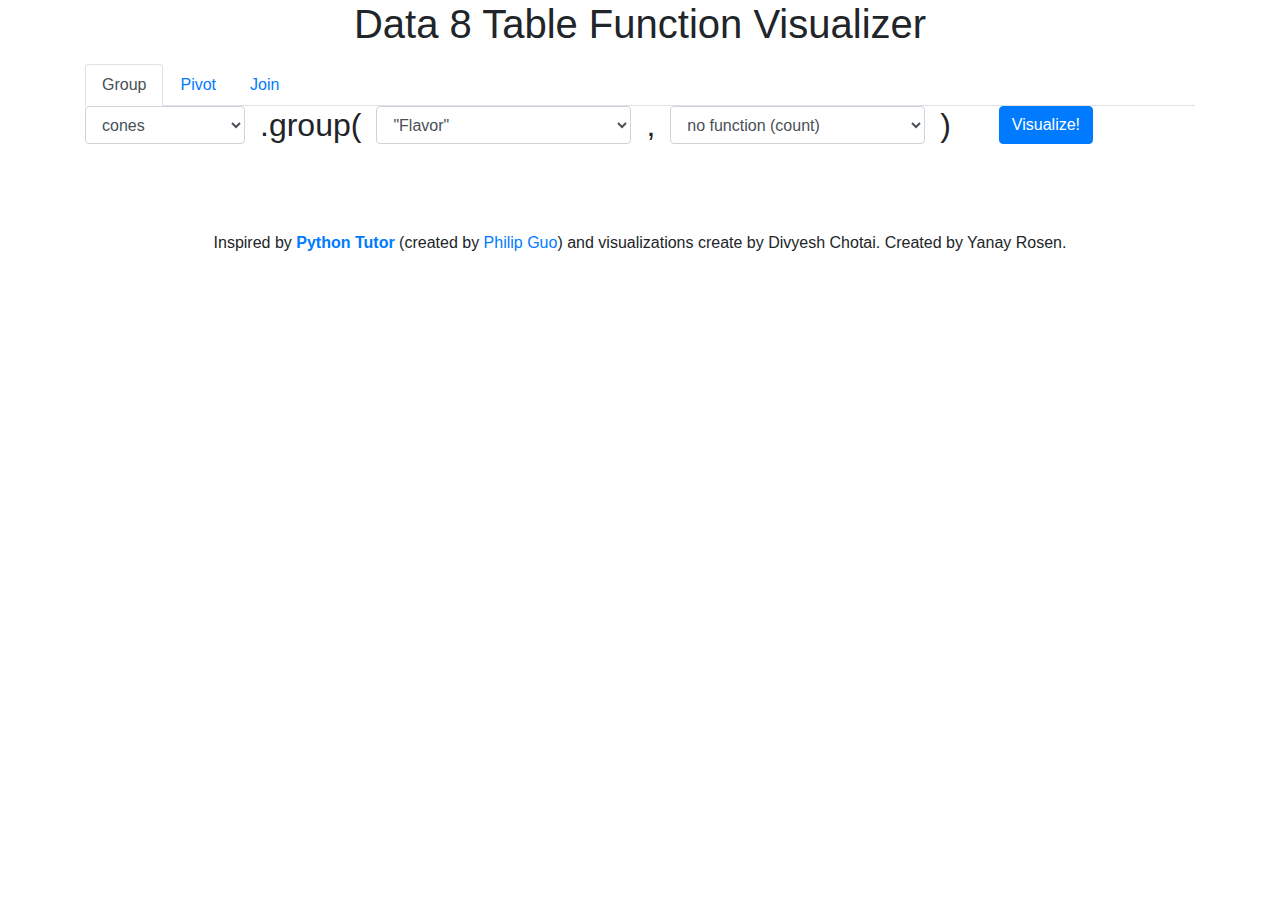
==== index.html @ 77386942 "index md change" ====
<!DOCTYPE html>
<html>
	<head>
		<meta http-equiv="Content-Type" content="text/html; charset=UTF-8">

		<title>Data 8 Tables Visualizer</title>
		<link rel="stylesheet" type="text/css" href="./tables_files/bootstrap.css">

		<link rel="stylesheet" type="text/css" href="./tables_files/stylesheet.css">
		<script type="text/javascript" language="javascript" src="./tables_files/jquery-3.3.1.js"></script>
		<script src="https://maxcdn.bootstrapcdn.com/bootstrap/4.0.0/js/bootstrap.min.js" integrity="sha384-JZR6Spejh4U02d8jOt6vLEHfe/JQGiRRSQQxSfFWpi1MquVdAyjUar5+76PVCmYl" crossorigin="anonymous"></script>


	</head>
	<body>
		<div class="row text-center">
			<div class="col-md-1"></div>
			<div class="col-md-10">
				<h1>
					<p>Data 8 Table Function Visualizer<p>
				</h1>
			</div>
			<div class="col-md-1" ></div>
		</div>
		<div class="container">
			<ul class="nav nav-tabs" id="nav">
		    <li class="nav-item">
		        <a href="#group-tab" class="nav-link active" data-toggle="tab">Group</a>
		    </li>
		    <li class="nav-item">
		        <a href="#pivot-tab" class="nav-link" data-toggle="tab">Pivot</a>
		    </li>
		    <li class="nav-item">
		        <a href="#join-tab" class="nav-link" data-toggle="tab">Join</a>
		    </li>
			</ul>
			<div class="tab-content">
			    <div class="tab-pane active" id="group-tab">
						<div class="row">
							<div class="col-lg-12 text-center">
								<form id="target-group">
									<div class="form-group">
										<div class="row text-center">
											<div class="col-sm-2">
												<select class="form-control" id="group-dataset">
													<option>cones</option>
													<option>chocolates</option>
												</select>
											</div>
											<div class="col-xs-1">
												<h2>.group(</h2>
											</div>
											<div class="col-md-3">
												<select class="form-control" id="group-column">
													<option>"Flavor"</option>
													<option>"Price"</option>
												</select>
											</div>
											<div class="col-xs-1">
												<h2>, </h2>
											</div>
											<div class="col-md-3">
												<select class="form-control" id="group-function">
													<option>no function (count)</option>
													<option>np.average</option>
													<option>np.mean</option>
													<option>sum</option>
													<option>min</option>
													<option>max</option>
													<option>identity</option>
													<option>first</option>
												</select>
											</div>
											<div class="col-xs-2">
												<h2>)</h2>
											</div>
											<div class="col-md-2">
												<button type="submit" class="btn btn-primary">Visualize!</button>
											</div>
										</div>
									</div>
								</form>
							</div>
						</div>
			    </div>
			    <div class="tab-pane" id="pivot-tab">
						<div class="row">
							<div class="col-lg-12 text-center">
								<form id="target-pivot">
									<div class="form-group">
										<div class="row text-center">
											<div class="col-lg-1">
												<select class="form-control" id="pivot-dataset">
													<option>cones</option>
													<option>chocolates</option>
												</select>
											</div>
											<div class="col-xs-1">
												<h2>.pivot(</h2>
											</div>
											<div class="col-lg-1">
												<select class="form-control" id="pivot-column-1">
													<option>"Flavor"</option>
													<option>"Price"</option>
												</select>
											</div>
											<div class="col-xs-1">
												<h2>, </h2>
											</div>
											<div class="col-lg-1">
												<select class="form-control" id="pivot-column-2">
													<option>"Flavor"</option>
													<option>"Price"</option>
												</select>
											</div>
											<div class="col-xs-1">
												<h2>, </h2>
											</div>
											<div class="col-lg-2">
												<select class="form-control" id="pivot-column-3">
													<option>no argument</option>
													<option>"Flavor"</option>
													<option>"Price"</option>
												</select>
											</div>
											<div class="col-xs-1">
												<h2>, </h2>
											</div>
											<div class="col-md-2">
												<select class="form-control" id="pivot-function">
													<option>no function (count)</option>
													<option>np.average</option>
													<option>np.mean</option>
													<option>sum</option>
													<option>min</option>
													<option>max</option>
													<option>identity</option>
													<option>first</option>
												</select>
											</div>
											<div class="col-xs-2">
												<h2>)</h2>
											</div>
											<div class="col-md-2">
												<button type="submit" class="btn btn-primary">Visualize!</button>
											</div>
										</div>
									</div>
								</form>
							</div>
						</div>
			    </div>
			    <div class="tab-pane" id="join-tab">
			        <p>not implemented yet</p>
			    </div>
			</div>
			<div class="row">
				<div class="col-md-12">
					<h2 id="code"> &nbsp; </h2>
				</div>
			</div>
			<div class="row">
				<div class="col-lg-6">
					<table id="original" class="table table-striped table-bordered" style="width:100%">

					</table>
				</div>
				<div class="col-lg-6">
					<table id="grouped" class="table table-striped table-bordered" style="width:100%">

					</table>
				</div>
			</div>
			<div class="row">
				<div class="col-lg-12 text-center" id="control" style="display: none;">
					<h2 id="text"> &nbsp; </h2>
					<button type="button" class="btn btn-danger" id="back">< Previous Step</button>
  				<button type="button" class="btn btn-success" id="next">Next Step ></button>
					<button type="button" class="btn btn-primary" id="reload-button">New Visualization</button>
				</div>
			</div>
		</div>
		<div class= "text-center">
			<p>Inspired by <a target="_blank" href="http://pythontutor.com/visualize.html"><b>Python Tutor</b></a> (created by <a target="_blank" href="http://pgbovine.net/">Philip Guo</a>) and visualizations create by Divyesh Chotai. Created by Yanay Rosen.</p>
		</div>

	</body>
	<script type="text/javascript">
		// our first table
		var datasets = {"cones": {"data":{"Flavor":["Strawberry", "Chocolate", "Chocolate", "Strawberry", "Chocolate"], "Price":[3.55, 4.75, 6.55, 5.25, 5.25]}, "col_order":["Flavor", "Price"]},
		"chocolates":{"data":{"Color":["Dark", "Milk", "White", "Dark", "Milk", "Milk"], "Shape":["Round", "Rectangular", "Rectangular", "Round", "Rectangular", "Round"],"Amount":[4,6,12,7,9,2],"Price":[1.3,1.2,2.0,1.75,1.4,1.0]}, "col_order":["Color", "Shape", "Amount", "Price"]}
		}
		var data;

		// group function
		function group(dataset, column, func_name) {
			var states = [];
			var data = dataset["data"];
			// phase one is generate the new table with columns and rows
			var columns = Object.keys(data);
			if (func_name === "count") {
				var new_columns = [column, "count"];
				// highlight the group column in original table
				var state = {"o_col_h":[dataset["col_order"].indexOf(column)]};
				states.push(state);
				// say default is to count and add column to new table
				var n_data = {};
				n_data[column] = [];
				n_data["count"] = [];
				var ordered = new_columns;
				state = {"n_data":JSON.parse(JSON.stringify(n_data)), "text":"By default, group will count the number of rows with unique values", "n_col_h":JSON.parse(JSON.stringify([1])), "n_col_ord":JSON.parse(JSON.stringify(ordered))};
				states.push(state);
			} else {
				// highlight the group column in original table
				var state = {"o_col_h":[dataset["col_order"].indexOf(column)]};
				states.push(state);
				// add the original column to the table
				var n_data = {};
				n_data[column] = [];
				state = {"n_data":JSON.parse(JSON.stringify(n_data)), "n_col_h":[0], "n_col_ord":[column]};
				states.push(state);

				var rest_of_columns = columns.filter(function(x) {
					return x !== column;
				});
				var new_columns = [column] + rest_of_columns.map(x => x + " " + func_name)
				// highlight the column names in original table
				var ordered = [column];
				var n_data = {};
				n_data[column] = [];
				rest_of_columns.forEach((item, i) => {
					// highlight the specific column in original table and highlight the function name
					var new_col_name = item + " " + func_name;
					var state = {"o_col_h":[dataset["col_order"].indexOf(item)], "command_h":"func", "n_data":JSON.parse(JSON.stringify(n_data)), "n_col_ord":JSON.parse(JSON.stringify(ordered))};
					states.push(state);
					// add the new column to the table
					n_data[new_col_name] = [];
					ordered.push(new_col_name);
					state = {"n_data":JSON.parse(JSON.stringify(n_data)), "n_col_h":[1+i], "n_col_ord":JSON.parse(JSON.stringify(ordered))};
					states.push(state);
				});
			}
			// phase two is get unique values
			var uniq = new Set(data[column]);
			// highlight the group column in original table
			// display the uniq values of text
			var unique_str = "Unique values: [" + Array.from(uniq).join(', ') + "]";
			var state = {"o_col_h":[dataset["col_order"].indexOf(column)], "text":unique_str, "n_col_ord":JSON.parse(JSON.stringify(ordered)), "n_data":JSON.parse(JSON.stringify(n_data))};
			states.push(state);

			// phase three is step through the original table and generate the arrays
			var n_data_real = JSON.parse(JSON.stringify(n_data));
			uniq.forEach((item, i) => {
				// highlight the items in original table and add value to column
				var idx_to_highlight = data[column].map(function(x, j) {return j}).filter(function(x) {
					return data[column][x] === item;
				});
				// highlight all the rows and add the value to the new table
				n_data[column].push(item);
				n_data_real[column].push(item);
				var state = {"o_row_h":JSON.parse(JSON.stringify(idx_to_highlight)), "n_data":JSON.parse(JSON.stringify(n_data)), "n_col_ord":JSON.parse(JSON.stringify(ordered))};
				states.push(state);

				if (func_name === "count") {
					var new_columns = [column, "count"];
					// set the value in grouped count column to num rows
					var num = idx_to_highlight.length;
					// add the num to the state
					n_data["count"].push(num);
					var state = {"o_row_h":JSON.parse(JSON.stringify(idx_to_highlight)), "n_data":JSON.parse(JSON.stringify(n_data)), "n_col_ord":JSON.parse(JSON.stringify(ordered))};
					states.push(state);

				} else {
					columns.forEach((item, i) => {
						if (item == column) {
							return;
						}
						// highlight the specific column in original table and highlight the row values
						var cell_highlights = [];
						var cell_values = [];
						var new_col_name = item + " " + func_name;
						idx_to_highlight.forEach((value, j) => {
								// step through the rest of the columns
								var cell = [value, i];
								cell_highlights.push(cell);
								cell_values.push(data[item][value]);
						});
						n_data[new_col_name].push("[" + Array.from(cell_values).join(", ") +"]");
						var real_value;
						if (func_name === "sum") {
							real_value = cell_values.reduce((a, b) => a +b, 0);
						} else if (func_name === "average" || func_name === "mean") {
							real_value = cell_values.reduce((a, b) => a +b, 0) / cell_values.length;
						} else if (func_name === "first") {
							real_value = cell_values[0];
						} else if (func_name === "identity") {
							real_value = "[" + Array.from(cell_values) +"]"
						} else if (func_name === "max") {
							real_value = Math.max.apply(null, cell_values);
						} else if (func_name === "min") {
							real_value = Math.min.apply(null, cell_values);
						}

						if (func_name !== "identity" && func_name !== "first" && func_name !== "count" && typeof cell_values[0] === "string") {
							real_value = "";
						}
						n_data_real[new_col_name].push(real_value);
						var state = {"o_col_h":[dataset["col_order"].indexOf(item)], "o_row_h":JSON.parse(JSON.stringify(idx_to_highlight)), "o_cell_h":JSON.parse(JSON.stringify(cell_highlights)), "n_data":JSON.parse(JSON.stringify(n_data)), "n_col_ord":JSON.parse(JSON.stringify(ordered))};
						states.push(state);
					});

				}
			});

			if (func_name !== "count") {
				// highlight the func name
				var state = {"command_h":"func", "text":"Call the function on Arrays", "n_data":JSON.parse(JSON.stringify(n_data_real)), "n_col_ord":JSON.parse(JSON.stringify(ordered))};
				states.push(state);
			}

			// call the function on each cell if needed
			return states
		}

		function pivot(data, pivot_column, group_column, collect_column, func_name) {
			var o_ordered = data["col_order"];
			var data = data["data"]
			var states = [];
			// phase one is generate the new table with columns and rows
			var original_columns = Object.keys(data);
			var pivot_uniq = Array.from(new Set(data[pivot_column]));
			var group_uniq = Array.from(new Set(data[group_column]));
			var new_columns = [group_column].concat(pivot_uniq);
			// display the new columns

			var states = [];
			// highlight the pivot column
			var state = {"o_col_h":[o_ordered.indexOf(pivot_column)], "text":"Unique Value(s) in Pivot Column are: [" + pivot_uniq.join(", ") + "]"};
			states.push(state);

			var n_data = {};
			new_columns.forEach((item, i) => {
				n_data[item] = [];
			});

			// add the columns
			var ordered = new_columns;
			state = {"n_data":JSON.parse(JSON.stringify(n_data)), "n_col_ord":JSON.parse(JSON.stringify(ordered))};
			states.push(state);


			// add the rows
			n_data[group_column] = JSON.parse(JSON.stringify(group_uniq));
			state = {"n_data":JSON.parse(JSON.stringify(n_data)), "n_col_ord":JSON.parse(JSON.stringify(ordered)), text:"Unique Value(s) in group column are: [" + group_uniq.join(", ") + "]", "o_col_h":[o_ordered.indexOf(group_column)]};
			states.push(state);

			// iterate through the pairings highlighting the pivot column and row value, the group column and row value in n
			// if there is a specified column then highlight that column in o and the cell value
			// if func is count put zeros everywhere
			data[group_column].forEach(function(grouped_value, i) {
				// highlight the row, highlight the two columns in new
				pivot_uniq.forEach((pivot_value, i) => {
					var group_index = group_uniq.indexOf(grouped_value);
					if (func_name === "count") {
						n_data = JSON.parse(JSON.stringify(n_data));
						n_data[pivot_value][group_index] = 0;
					} else {
						//if its a function use arrays and highlight the column
						n_data[pivot_value][group_index] = [];
					}
				});


			});

			// iterate through every row

			data[group_column].forEach(function(grouped_value, i) {
				// highlight the row, highlight the two columns in new
				var pivot_value = data[pivot_column][i];
				var group_index = group_uniq.indexOf(grouped_value);
				var pivot_index = pivot_uniq.indexOf(pivot_value);
				state = {"n_data":JSON.parse(JSON.stringify(n_data)), "n_col_ord":JSON.parse(JSON.stringify(ordered)), "o_row_h":[i], "n_col_h":[pivot_index + 1], "n_row_h":[group_index]};
				if (func_name !== "count") {
					state["o_col_h"] = [o_ordered.indexOf(collect_column)];
				} else {
					state["text"] = "By Default, pivout counts how often each pair occurs.";
				}

				states.push(state);
				// if its counts use a counter
				if (func_name === "count") {
					n_data = JSON.parse(JSON.stringify(n_data));
					n_data[pivot_value][group_index] = n_data[pivot_value][group_index] + 1;
					state = {"n_data":JSON.parse(JSON.stringify(n_data)), "n_col_ord":JSON.parse(JSON.stringify(ordered)), "o_row_h":[i], "n_col_h":[pivot_index + 1], "n_row_h":[group_index], "text":"By Default, pivout counts how often each pair occurs."};
					state["n_cell_h"] = [[group_index, pivot_index + 1]]
					states.push(state);
				} else {
					//if its a function use arrays and highlight the column
					var new_value = data[collect_column][i];
					n_data[pivot_value][group_index] = JSON.parse(JSON.stringify(n_data[pivot_value][group_index])).concat([new_value])
					state = {"n_data":JSON.parse(JSON.stringify(n_data)), "n_col_ord":JSON.parse(JSON.stringify(ordered)), "o_row_h":[i], "n_col_h":[pivot_index + 1], "n_row_h":[group_index], "n_cell_h":[group_index, pivot_index+1]};
					state["o_col_h"] = [o_ordered.indexOf(collect_column)];
					state["o_cell_h"] = [[i, o_ordered.indexOf(collect_column)]];
					state["n_cell_h"] = [[group_index, pivot_index + 1]];
					states.push(state);
				}

			});
			// finally, call the function if needed on arrays
			if (func_name !== "count") {
					n_data = JSON.parse(JSON.stringify(n_data));
					pivot_uniq.forEach((pivot_col, i) => {
						all_values = n_data[pivot_col];
						all_values = all_values.map(function(cell_values) {
							var real_value;
							if (func_name === "sum") {
								real_value = cell_values.reduce((a, b) => a +b, 0);
							} else if (func_name === "average" || func_name === "mean") {

								real_value = cell_values.reduce((a, b) => a +b, 0) / cell_values.length;
								console.log(real_value)
							} else if (func_name === "first") {
								real_value = cell_values[0];
							} else if (func_name === "identity") {
								real_value = "[" + Array.from(cell_values) +"]"
							} else if (func_name === "max") {
								real_value = Math.max.apply(null, cell_values);
							} else if (func_name === "min") {
								real_value = Math.min.apply(null, cell_values);
							}

							if (func_name !== "identity" && func_name !== "first" && func_name !== "count" && typeof cell_values[0] === "string") {
								real_value = 0;
							}
							if (real_value !== real_value) {
								real_value = 0;
							}
							if (real_value === null) {
								real_value = ""
							}
							return real_value;
						});

						n_data[pivot_col] = JSON.parse(JSON.stringify(all_values));
					});

					var state = {"command_h":"func", "text":"Call the function on Arrays", "n_data":JSON.parse(JSON.stringify(n_data)), "n_col_ord":JSON.parse(JSON.stringify(ordered))};
					states.push(state);
				};
			var state = {"n_data":JSON.parse(JSON.stringify(n_data)), "n_col_ord":JSON.parse(JSON.stringify(ordered))};
			states.push(state);
			return states
		}


		var states = [];
		var cur_state_idx = -1;
		var cur_state;
		var header_text;
		var func_name_original;
		var pre_head_text;
		var post_head_text;


		$("#target-group" ).submit(function( event ) {
			var col_name = $('#group-column').val();
			var func_name = $('#group-function').val();
			func_name_original = $('#group-function').val();
			if (func_name === "np.average") {
				func_name = "average";
			}

			if (func_name === "np.mean") {
				func_name = "mean";
			}

			if (func_name === "no function (count)") {
				func_name = "count";
			}

			var dataset_val = $('#group-dataset').val();
			data = datasets[dataset_val]["data"];
			var dataset_col_order = datasets[dataset_val]["col_order"];
			// build original table from the rows and values

			var ths = dataset_col_order.map(function(x) {
				return "<th>" + x + "</th>"
			}).join("\n");

			var trs = data[dataset_col_order[0]].map(function(item, j) {
				var tds = dataset_col_order.map(function(i) {
					return "<td>" + data[i][j] + "</td>"
				}).join("\n");
				return "<tr>\n" + tds + "\n</tr>";
			}).join("\n");

			var htmlString = "<table><thead><tr>" + ths + "</tr><thead><tbody>" + trs + "<tbody><table";
			$("#original").html(htmlString);

			states = group(datasets[dataset_val], col_name.replace(/["']/g, ""), func_name);
			cur_state_idx = -1;

			$('#back').prop('disabled', true);
			$('#next').prop('disabled', false);

			// set the header text
			if (func_name_original === "no function (count)") {

				header_text = dataset_val + ".group("+ col_name + ")";
			} else {
				pre_head_text = dataset_val + ".group("+col_name + ", ";
				post_head_text = ")";
				header_text = dataset_val + ".group("+col_name + ", " + func_name_original + ")";
			}
			$('#code').text(header_text)
			$("#target-group").hide();

			event.preventDefault();

			$('#nav').hide();
			$('#control').show();
		});

		$("#target-pivot" ).submit(function( event ) {
			var col_name_1 = $('#pivot-column-1').val();
			var col_name_2 = $('#pivot-column-2').val();
			var col_name_3 = $('#pivot-column-3').val();

			var func_name = $('#pivot-function').val();
			func_name_original = $('#pivot-function').val();

			if (col_name_3 === "no argument") {
				func_name = "count";
			}

			if (func_name === "np.average") {
				func_name = "average";
			}

			if (func_name === "np.mean") {
				func_name = "mean";
			}

			if (func_name === "no function (count)") {
				func_name = "count";
			}

			var dataset_val = $('#pivot-dataset').val();
			data = datasets[dataset_val]["data"];
			var dataset_col_order = datasets[dataset_val]["col_order"];
			// build original table from the rows and values

			var ths = dataset_col_order.map(function(x) {
				return "<th>" + x + "</th>"
			}).join("\n");

			var trs = data[dataset_col_order[0]].map(function(item, j) {
				var tds = dataset_col_order.map(function(i) {
					return "<td>" + data[i][j] + "</td>"
				}).join("\n");
				return "<tr>\n" + tds + "\n</tr>";
			}).join("\n");

			var htmlString = "<table><thead><tr>" + ths + "</tr><thead><tbody>" + trs + "<tbody><table";
			$("#original").html(htmlString);

			states = pivot(datasets[dataset_val], col_name_1.replace(/["']/g, ""), col_name_2.replace(/["']/g, ""), col_name_3.replace(/["']/g, ""), func_name);
			cur_state_idx = -1;

			$('#back').prop('disabled', true);
			$('#next').prop('disabled', false);

			// set the header text
			if (func_name_original === "no function (count)") {
				header_text = dataset_val + ".pivot("+ col_name_1 + ", " + col_name_2 + ")";
			} else {
				pre_head_text = dataset_val + ".pivot(" + col_name_1 + ", " + col_name_2 + ", " + col_name_3 + ", ";
				post_head_text = ")";
				header_text = dataset_val + ".pivot(" + col_name_1 + ", " + col_name_2 + ", " + col_name_3 + ", " + func_name_original + ")";
			}
			$('#code').text(header_text)
			$("#target-pivot").hide();
			// hide the top bar
			$('#nav').hide();
			$('#control').show();
			event.preventDefault();


		});


		$('#reload-button').click(function() {
			location.reload();
			return false;
		});


		$('#next').click(function() {
			if (cur_state_idx < states.length - 1) {
				cur_state_idx = cur_state_idx + 1;
				cur_state = states[cur_state_idx];
				// redraw table
				update(cur_state);
			}

			if (cur_state_idx >= states.length - 1) {
				$('#next').prop('disabled', true);
			}

			if (cur_state_idx >= 0) {
				$('#back').prop('disabled', false);
			}
		})

		$('#back').click(function() {
			if (cur_state_idx > 0) {
				cur_state_idx = cur_state_idx - 1;
				cur_state = states[cur_state_idx];
				// redraw table
				update(cur_state);
			}

			if (cur_state_idx < states.length -1) {
				$('#next').prop('disabled', false);
			}

			if (cur_state_idx <= 0) {
				$('#back').prop('disabled', true);
			}

		})

		function update(state) {
			// possible values
			var text = state["text"];
			if (text === undefined) {
				$('#text').text('\xa0');
			} else {
				$('#text').text(text);
			}

			var command_h = state["command_h"];
			if (command_h === undefined) {
				$('#code').replaceWith("<h2 id=\"code\">" + header_text + "</h2>");
			} else {
				$('#code').replaceWith("<h2 id=\"code\">" + pre_head_text + "<u><b>" + func_name_original + "</b></u>" + post_head_text + "</h2>");
			}

			var o_col_h = state["o_col_h"];
			var o_row_h = state["o_row_h"];
			var o_cell_h = state["o_cell_h"];

			if (o_col_h === undefined) {
				$("#original th").removeClass("highlight-col");
				$("#original td").removeClass("highlight-col");
			} else {
				//Add highlight class to new column
				$("#original th").removeClass("highlight-col");
				$("#original td").removeClass("highlight-col");
			  var index = o_col_h[0];
			  $("#original tr").each(function(i, tr) {
			  	$(tr).find('th').eq(index).addClass("highlight-col");
					$(tr).find('td').eq(index).addClass("highlight-col");
			  });
			}

			if (o_row_h === undefined) {
				$("#original tr").removeClass("highlight-row");
			} else {
				//Add highlight class to new column
				$("#original tr").removeClass("highlight-row");

				var idx = o_row_h.map(function(x) {return x+1;});
				$("#original tr").each(function(j, tr) {
					if (idx.includes(j)) {
						$(tr).addClass("highlight-row");
					}
				});

			}

			if (o_cell_h === undefined) {
				$("#original td").removeClass("highlight-cell");
				$("#original th").removeClass("highlight-cell");
			} else {
				//Add highlight class to new column
				$("#original td").removeClass("highlight-cell");
				$("#original tr").each(function(i, tr) {
			  	$(tr).find('td').each(function(j, td) {
						if (matrixSearch(o_cell_h, [i-1, j])) {
							$(td).addClass("highlight-cell")
						}
					})

					$(tr).find('th').each(function(j, th) {
						if (matrixSearch(o_cell_h, [i-1, j])) {
							$(th).addClass("highlight-cell")
						}
					})

			  });
			}

			var n_data = state["n_data"];
			var n_col_ord = state["n_col_ord"];
			var n_col_h = state["n_col_h"];
			var n_row_h = state["n_row_h"];
			var n_cell_h = state["n_cell_h"];

			if (n_data === undefined) {
				$("#grouped").html("");
			} else {
				$("#grouped").html("");
				var ths = n_col_ord.map(function(x) {
					return "<th>" + x + "</th>"
				}).join("\n");

				var trs = n_data[n_col_ord[0]].map(function(item, j) {
					var tds = n_col_ord.map(function(key) {
						if (n_data[key][j] === undefined) {
							n_data[key][j] = "";
						}
						var td = "<td>" + n_data[key][j] + "</td>";
						return td;
					});
					return "<tr>\n" + tds.join("\n") + "</tr>";
				}).join("\n");

				var htmlString = "<table><thead><tr>" + ths + "</tr><thead><tbody>" + trs + "<tbody><table";
				$("#grouped").html(htmlString);

			}



			if (n_row_h === undefined) {
				$("#grouped tr").removeClass("highlight-row");
			} else {
				//Add highlight class to new column
				$("#grouped tr").removeClass("highlight-row");

				var idx = n_row_h.map(function(x) {return x+1;});
				$("#grouped tr").each(function(j, tr) {
					if (idx.includes(j)) {
						$(tr).addClass("highlight-row");
					}
				});

			}

			if (n_col_h === undefined) {
				$("#grouped th").removeClass("highlight-col");
				$("#grouped td").removeClass("highlight-col");
			} else {
				//Add highlight class to new column
				$("#grouped th").removeClass("highlight-col");
				$("#grouped td").removeClass("highlight-col");

			  var index = n_col_h[0];
			  $("#grouped tr").each(function(i, tr) {
			  	$(tr).find('td').eq(index).addClass("highlight-col");
			  });
				$("#grouped tr").each(function(i, tr) {
			  	$(tr).find('th').eq(index).addClass("highlight-col");
			  });
			}

			if (n_cell_h === undefined) {
				$("#grouped td").removeClass("highlight-cell");
				$("#grouped th").removeClass("highlight-cell");
			} else {
				//Add highlight class to new column
				$("#grouped td").removeClass("highlight-cell");
				$("#grouped tr").each(function(i, tr) {
			  	$(tr).find('td').each(function(j, td) {
						if (matrixSearch(n_cell_h, [i-1, j])) {
							$(td).addClass("highlight-cell")
						}
					})
			  });
			}
		}

		$("#group-dataset").change(function(x) {
			var dataset_val = $('#group-dataset').val();
			var col_options = datasets[dataset_val]["col_order"].map(function(x) {
				return '\"' + x + '\"';
			});
			$('#group-column').empty();
			$('#group-column').append(col_options.map(function(x) {
				return "<option>" + x + "</option>";
			}).join("\n"));
		});

		$("#pivot-dataset").change(function(x) {
			var dataset_val = $('#pivot-dataset').val();

			var col_options = datasets[dataset_val]["col_order"].map(function(x) {
				return '\"' + x + '\"';
			});
			$('#pivot-column-1').empty();
			$('#pivot-column-2').empty();
			$('#pivot-column-3').empty();
			$('#pivot-column-1').append(col_options.map(function(x) {
				return "<option>" + x + "</option>";
			}).join("\n"));

			$('#pivot-column-2').append(col_options.map(function(x) {
				return "<option>" + x + "</option>";
			}).join("\n"));

			$('#pivot-column-3').append(col_options.concat(["no argument"]).map(function(x) {
				return "<option>" + x + "</option>";
			}).join("\n"));
		});

		function matrixSearch(arr, x) {
			var contained = false;
			arr.forEach((item, i) => {
				if (JSON.stringify(item) === JSON.stringify(x)) {
					contained = true;
				}
			});
			return contained;

		}

	</script>
</html>
---- tables_files/stylesheet.css ----
.highlight-col {
  background-color: yellow !important;
}


.highlight-row {
  background-color: yellow !important;
}

.highlight-cell {
  background-color: green !important;
}
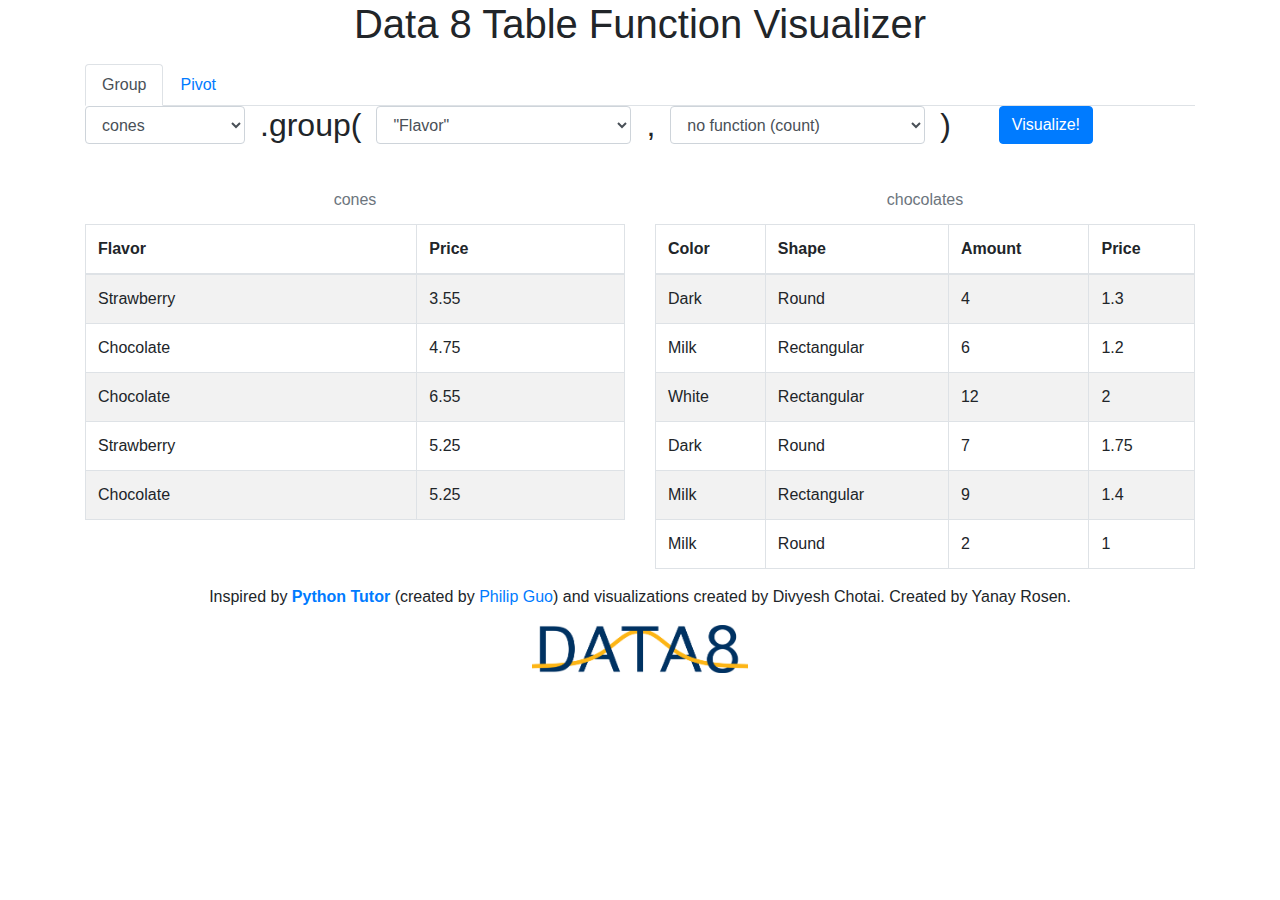
==== commit ea99de07: "implemented suggestions from piazza" ====
--- a/index.html
+++ b/index.html
@@ -9,8 +9,6 @@
 		<link rel="stylesheet" type="text/css" href="./tables_files/stylesheet.css">
 		<script type="text/javascript" language="javascript" src="./tables_files/jquery-3.3.1.js"></script>
 		<script src="https://maxcdn.bootstrapcdn.com/bootstrap/4.0.0/js/bootstrap.min.js" integrity="sha384-JZR6Spejh4U02d8jOt6vLEHfe/JQGiRRSQQxSfFWpi1MquVdAyjUar5+76PVCmYl" crossorigin="anonymous"></script>
-
-
 	</head>
 	<body>
 		<div class="row text-center">
@@ -30,9 +28,10 @@
 		    <li class="nav-item">
 		        <a href="#pivot-tab" class="nav-link" data-toggle="tab">Pivot</a>
 		    </li>
+				<!--
 		    <li class="nav-item">
 		        <a href="#join-tab" class="nav-link" data-toggle="tab">Join</a>
-		    </li>
+		    </li> -->
 			</ul>
 			<div class="tab-content">
 			    <div class="tab-pane active" id="group-tab">
@@ -151,23 +150,118 @@
 						</div>
 			    </div>
 			    <div class="tab-pane" id="join-tab">
-			        <p>not implemented yet</p>
+						<div class="row">
+							<div class="col-lg-12 text-center">
+								<form id="target-join">
+									<div class="form-group">
+										<div class="row text-center">
+											<div class="col-sm-2">
+												<select class="form-control" id="join-dataset">
+													<option>cones</option>
+													<option>chocolates</option>
+												</select>
+											</div>
+											<div class="col-xs-8 text-left" id="join-text">
+												<h2>.join("Flavor", ratings, "Flavor")</h2>
+											</div>
+											<div class="col-md-2">
+												<button type="submit" class="btn btn-primary">Visualize!</button>
+											</div>
+										</div>
+									</div>
+								</form>
+							</div>
+						</div>
 			    </div>
 			</div>
 			<div class="row">
 				<div class="col-md-12">
-					<h2 id="code"> &nbsp; </h2>
+					<h2 id="code"></h2>
 				</div>
 			</div>
 			<div class="row">
 				<div class="col-lg-6">
 					<table id="original" class="table table-striped table-bordered" style="width:100%">
-
+						<caption>cones</caption>
+						<thead>
+							<tr>
+								<th>Flavor</th>
+								<th>Price</th>
+								</tr>
+						</thead>
+						<tbody>
+							<tr>
+								<td>Strawberry</td>
+								<td>3.55</td>
+							</tr>
+							<tr>
+								<td>Chocolate</td>
+								<td>4.75</td>
+							</tr>
+							<tr>
+								<td>Chocolate</td>
+								<td>6.55</td>
+							</tr>
+							<tr>
+								<td>Strawberry</td>
+								<td>5.25</td>
+							</tr>
+							<tr>
+								<td>Chocolate</td>
+								<td>5.25</td>
+							</tr>
+						</tbody>
 					</table>
 				</div>
 				<div class="col-lg-6">
 					<table id="grouped" class="table table-striped table-bordered" style="width:100%">
-
+						<caption>chocolates</caption>
+						<thead>
+							<tr>
+								<th>Color</th>
+								<th>Shape</th>
+								<th>Amount</th>
+								<th>Price</th>
+							</tr>
+						</thead>
+						<tbody>
+							<tr>
+								<td>Dark</td>
+								<td>Round</td>
+								<td>4</td>
+								<td>1.3</td>
+							</tr>
+							<tr>
+								<td>Milk</td>
+								<td>Rectangular</td>
+								<td>6</td>
+								<td>1.2</td>
+							</tr>
+							<tr>
+								<td>White</td>
+								<td>Rectangular</td>
+								<td>12</td>
+								<td>2</td>
+							</tr>
+							<tr>
+								<td>Dark</td>
+								<td>Round</td>
+								<td>7</td>
+								<td>1.75</td>
+							</tr>
+							<tr>
+								<td>Milk</td>
+								<td>Rectangular</td>
+								<td>9</td>
+								<td>1.4</td>
+							</tr>
+							<tr>
+								<td>Milk</td>
+								<td>Round</td>
+								<td>2</td>
+								<td>1</td>
+							</tr>
+						</tbody>
 					</table>
 				</div>
 			</div>
@@ -181,14 +275,15 @@
 			</div>
 		</div>
 		<div class= "text-center">
-			<p>Inspired by <a target="_blank" href="http://pythontutor.com/visualize.html"><b>Python Tutor</b></a> (created by <a target="_blank" href="http://pgbovine.net/">Philip Guo</a>) and visualizations create by Divyesh Chotai. Created by Yanay Rosen.</p>
+			<p>Inspired by <a target="_blank" href="http://pythontutor.com/visualize.html"><b>Python Tutor</b></a> (created by <a target="_blank" href="http://pgbovine.net/">Philip Guo</a>) and visualizations created by Divyesh Chotai. Created by Yanay Rosen.</p>
+			<img src="./tables_files/full_logo_final.png" alt="Data 8 Logo" style="height:3em;">
 		</div>
 
 	</body>
 	<script type="text/javascript">
 		// our first table
-		var datasets = {"cones": {"data":{"Flavor":["Strawberry", "Chocolate", "Chocolate", "Strawberry", "Chocolate"], "Price":[3.55, 4.75, 6.55, 5.25, 5.25]}, "col_order":["Flavor", "Price"]},
-		"chocolates":{"data":{"Color":["Dark", "Milk", "White", "Dark", "Milk", "Milk"], "Shape":["Round", "Rectangular", "Rectangular", "Round", "Rectangular", "Round"],"Amount":[4,6,12,7,9,2],"Price":[1.3,1.2,2.0,1.75,1.4,1.0]}, "col_order":["Color", "Shape", "Amount", "Price"]}
+		var datasets = {"cones": {"data":{"Flavor":["Strawberry", "Chocolate", "Chocolate", "Strawberry", "Chocolate"], "Price":[3.55, 4.75, 6.55, 5.25, 5.25]}, "col_order":["Flavor", "Price"], "join-data":{"Kind":["Strawberry", "Chocolate", "Vanilla"], "Stars":[2.5, 3.5, 4]}, "join-cols":["Flavor", "Kind"], "join-name":"ratings"},
+			"chocolates":{"data":{"Color":["Dark", "Milk", "White", "Dark", "Milk", "Milk"], "Shape":["Round", "Rectangular", "Rectangular", "Round", "Rectangular", "Round"],"Amount":[4,6,12,7,9,2],"Price":[1.3,1.2,2.0,1.75,1.4,1.0]}, "col_order":["Color", "Shape", "Amount", "Price"], "join-data":{"Shape":["Round", "Round", "Rectangular", "Triangular"], "Weight":[3.1, 4.25, 3,6, 2.9]}, "join-cols":["Shape", "Shape"], "join-name":"weights"}
 		}
 		var data;
 
@@ -314,11 +409,16 @@
 
 			if (func_name !== "count") {
 				// highlight the func name
-				var state = {"command_h":"func", "text":"Call the function on Arrays", "n_data":JSON.parse(JSON.stringify(n_data_real)), "n_col_ord":JSON.parse(JSON.stringify(ordered))};
+				var state = {"command_h":"func", "text":"Call the function on Arrays", "n_data":JSON.parse(JSON.stringify(n_data)), "n_col_ord":JSON.parse(JSON.stringify(ordered)), "display_with_function":true};
 				states.push(state);
-			}
-
-			// call the function on each cell if needed
+				var state = {"n_data":JSON.parse(JSON.stringify(n_data_real)), "n_col_ord":JSON.parse(JSON.stringify(ordered))};
+				states.push(state);
+			} else {
+				var state = {"n_data":JSON.parse(JSON.stringify(n_data)), "n_col_ord":JSON.parse(JSON.stringify(ordered))};
+				states.push(state);
+			}
+
+
 			return states
 		}
 
@@ -383,8 +483,9 @@
 				state = {"n_data":JSON.parse(JSON.stringify(n_data)), "n_col_ord":JSON.parse(JSON.stringify(ordered)), "o_row_h":[i], "n_col_h":[pivot_index + 1], "n_row_h":[group_index]};
 				if (func_name !== "count") {
 					state["o_col_h"] = [o_ordered.indexOf(collect_column)];
+					state["display_as_arrays"] = true;
 				} else {
-					state["text"] = "By Default, pivout counts how often each pair occurs.";
+					state["text"] = "By Default, pivot counts how often each pair occurs.";
 				}
 
 				states.push(state);
@@ -392,8 +493,8 @@
 				if (func_name === "count") {
 					n_data = JSON.parse(JSON.stringify(n_data));
 					n_data[pivot_value][group_index] = n_data[pivot_value][group_index] + 1;
-					state = {"n_data":JSON.parse(JSON.stringify(n_data)), "n_col_ord":JSON.parse(JSON.stringify(ordered)), "o_row_h":[i], "n_col_h":[pivot_index + 1], "n_row_h":[group_index], "text":"By Default, pivout counts how often each pair occurs."};
-					state["n_cell_h"] = [[group_index, pivot_index + 1]]
+					state = {"n_data":JSON.parse(JSON.stringify(n_data)), "n_col_ord":JSON.parse(JSON.stringify(ordered)), "o_row_h":[i], "n_col_h":[pivot_index + 1], "n_row_h":[group_index], "text":"By Default, pivot counts how often each pair occurs."};
+					state["n_cell_h"] = [[group_index, pivot_index + 1]];
 					states.push(state);
 				} else {
 					//if its a function use arrays and highlight the column
@@ -403,12 +504,19 @@
 					state["o_col_h"] = [o_ordered.indexOf(collect_column)];
 					state["o_cell_h"] = [[i, o_ordered.indexOf(collect_column)]];
 					state["n_cell_h"] = [[group_index, pivot_index + 1]];
-					states.push(state);
+					state["display_as_arrays"] = true;
+
 				}
 
 			});
+
+
 			// finally, call the function if needed on arrays
 			if (func_name !== "count") {
+					var state = {"command_h":"func", "text":"Call the function on Arrays", "n_data":JSON.parse(JSON.stringify(n_data)), "n_col_ord":JSON.parse(JSON.stringify(ordered))};
+					state["display_with_function"] = true;
+					state["display_as_arrays"] = true;
+					states.push(state);
 					n_data = JSON.parse(JSON.stringify(n_data));
 					pivot_uniq.forEach((pivot_col, i) => {
 						all_values = n_data[pivot_col];
@@ -417,9 +525,8 @@
 							if (func_name === "sum") {
 								real_value = cell_values.reduce((a, b) => a +b, 0);
 							} else if (func_name === "average" || func_name === "mean") {
-
 								real_value = cell_values.reduce((a, b) => a +b, 0) / cell_values.length;
-								console.log(real_value)
+
 							} else if (func_name === "first") {
 								real_value = cell_values[0];
 							} else if (func_name === "identity") {
@@ -446,6 +553,7 @@
 					});
 
 					var state = {"command_h":"func", "text":"Call the function on Arrays", "n_data":JSON.parse(JSON.stringify(n_data)), "n_col_ord":JSON.parse(JSON.stringify(ordered))};
+
 					states.push(state);
 				};
 			var state = {"n_data":JSON.parse(JSON.stringify(n_data)), "n_col_ord":JSON.parse(JSON.stringify(ordered))};
@@ -464,6 +572,8 @@
 
 
 		$("#target-group" ).submit(function( event ) {
+			$("#grouped").empty();
+			$('#original').empty();
 			var col_name = $('#group-column').val();
 			var func_name = $('#group-function').val();
 			func_name_original = $('#group-function').val();
@@ -523,6 +633,8 @@
 		});
 
 		$("#target-pivot" ).submit(function( event ) {
+			$("#grouped").empty();
+			$('#original').empty();
 			var col_name_1 = $('#pivot-column-1').val();
 			var col_name_2 = $('#pivot-column-2').val();
 			var col_name_3 = $('#pivot-column-3').val();
@@ -572,7 +684,7 @@
 			$('#next').prop('disabled', false);
 
 			// set the header text
-			if (func_name_original === "no function (count)") {
+			if (func_name_original === "no function (count)" || col_name_3 === "no argument") {
 				header_text = dataset_val + ".pivot("+ col_name_1 + ", " + col_name_2 + ")";
 			} else {
 				pre_head_text = dataset_val + ".pivot(" + col_name_1 + ", " + col_name_2 + ", " + col_name_3 + ", ";
@@ -707,6 +819,8 @@
 			var n_col_h = state["n_col_h"];
 			var n_row_h = state["n_row_h"];
 			var n_cell_h = state["n_cell_h"];
+			var display_as_arrays = state["display_as_arrays"];
+			var display_with_function = state["display_with_function"];
 
 			if (n_data === undefined) {
 				$("#grouped").html("");
@@ -717,11 +831,22 @@
 				}).join("\n");
 
 				var trs = n_data[n_col_ord[0]].map(function(item, j) {
-					var tds = n_col_ord.map(function(key) {
+					var tds = n_col_ord.map(function(key, i) {
 						if (n_data[key][j] === undefined) {
 							n_data[key][j] = "";
 						}
-						var td = "<td>" + n_data[key][j] + "</td>";
+						var value = n_data[key][j];
+						if (i !== 0) {
+							if (display_as_arrays) {
+								value = "["  + value.join(", ") + "]"
+							}
+
+							if (display_with_function) {
+								value = func_name_original +  "("  + value + ")"
+							}
+						}
+
+						var td = "<td>" + value + "</td>";
 						return td;
 					});
 					return "<tr>\n" + tds.join("\n") + "</tr>";
@@ -815,6 +940,17 @@
 			}).join("\n"));
 		});
 
+
+		$("#join-dataset").change(function(x) {
+			var dataset_val = $('#join-dataset').val();
+			var join_cols = datasets[dataset_val]["join-cols"]
+			var join_table = datasets[dataset_val]["join-name"];
+			$('#join-text').empty();
+			$('#join-text').append(
+				"<h2>.join(\"" + join_cols[0] + "\", " + join_table + ", \"" + join_cols[0] + "\")</h2>"
+			);
+		});
+
 		function matrixSearch(arr, x) {
 			var contained = false;
 			arr.forEach((item, i) => {
--- a/tables_files/stylesheet.css
+++ b/tables_files/stylesheet.css
@@ -10,3 +10,8 @@
 .highlight-cell {
   background-color: green !important;
 }
+
+caption {
+  caption-side: top;
+  text-align: center;
+}
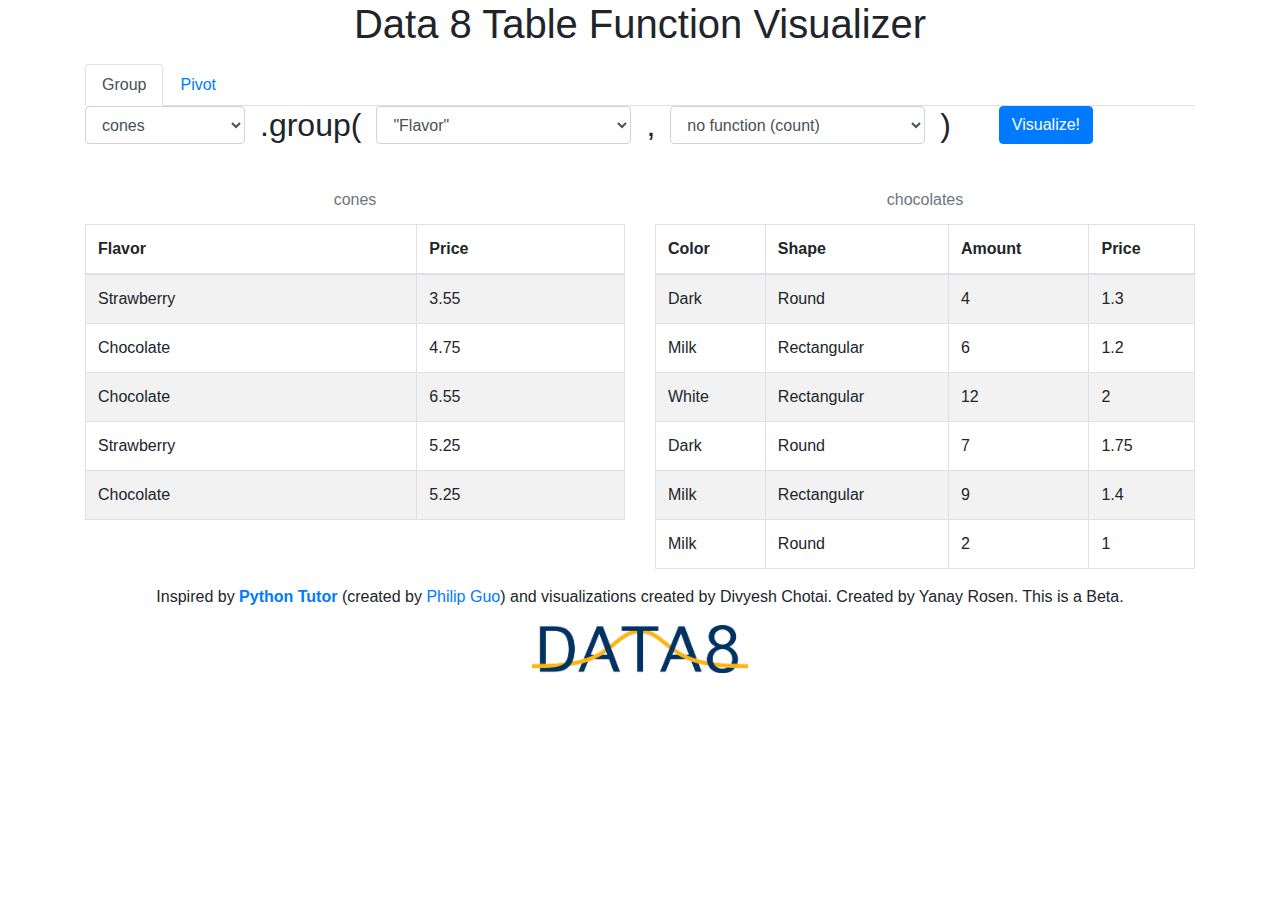
==== commit 07d86f0f: "implemented suggestions from piazza" ====
--- a/index.html
+++ b/index.html
@@ -275,7 +275,7 @@
 			</div>
 		</div>
 		<div class= "text-center">
-			<p>Inspired by <a target="_blank" href="http://pythontutor.com/visualize.html"><b>Python Tutor</b></a> (created by <a target="_blank" href="http://pgbovine.net/">Philip Guo</a>) and visualizations created by Divyesh Chotai. Created by Yanay Rosen.</p>
+			<p>Inspired by <a target="_blank" href="http://pythontutor.com/visualize.html"><b>Python Tutor</b></a> (created by <a target="_blank" href="http://pgbovine.net/">Philip Guo</a>) and visualizations created by Divyesh Chotai. Created by Yanay Rosen. This is a Beta.</p>
 			<img src="./tables_files/full_logo_final.png" alt="Data 8 Logo" style="height:3em;">
 		</div>
 
